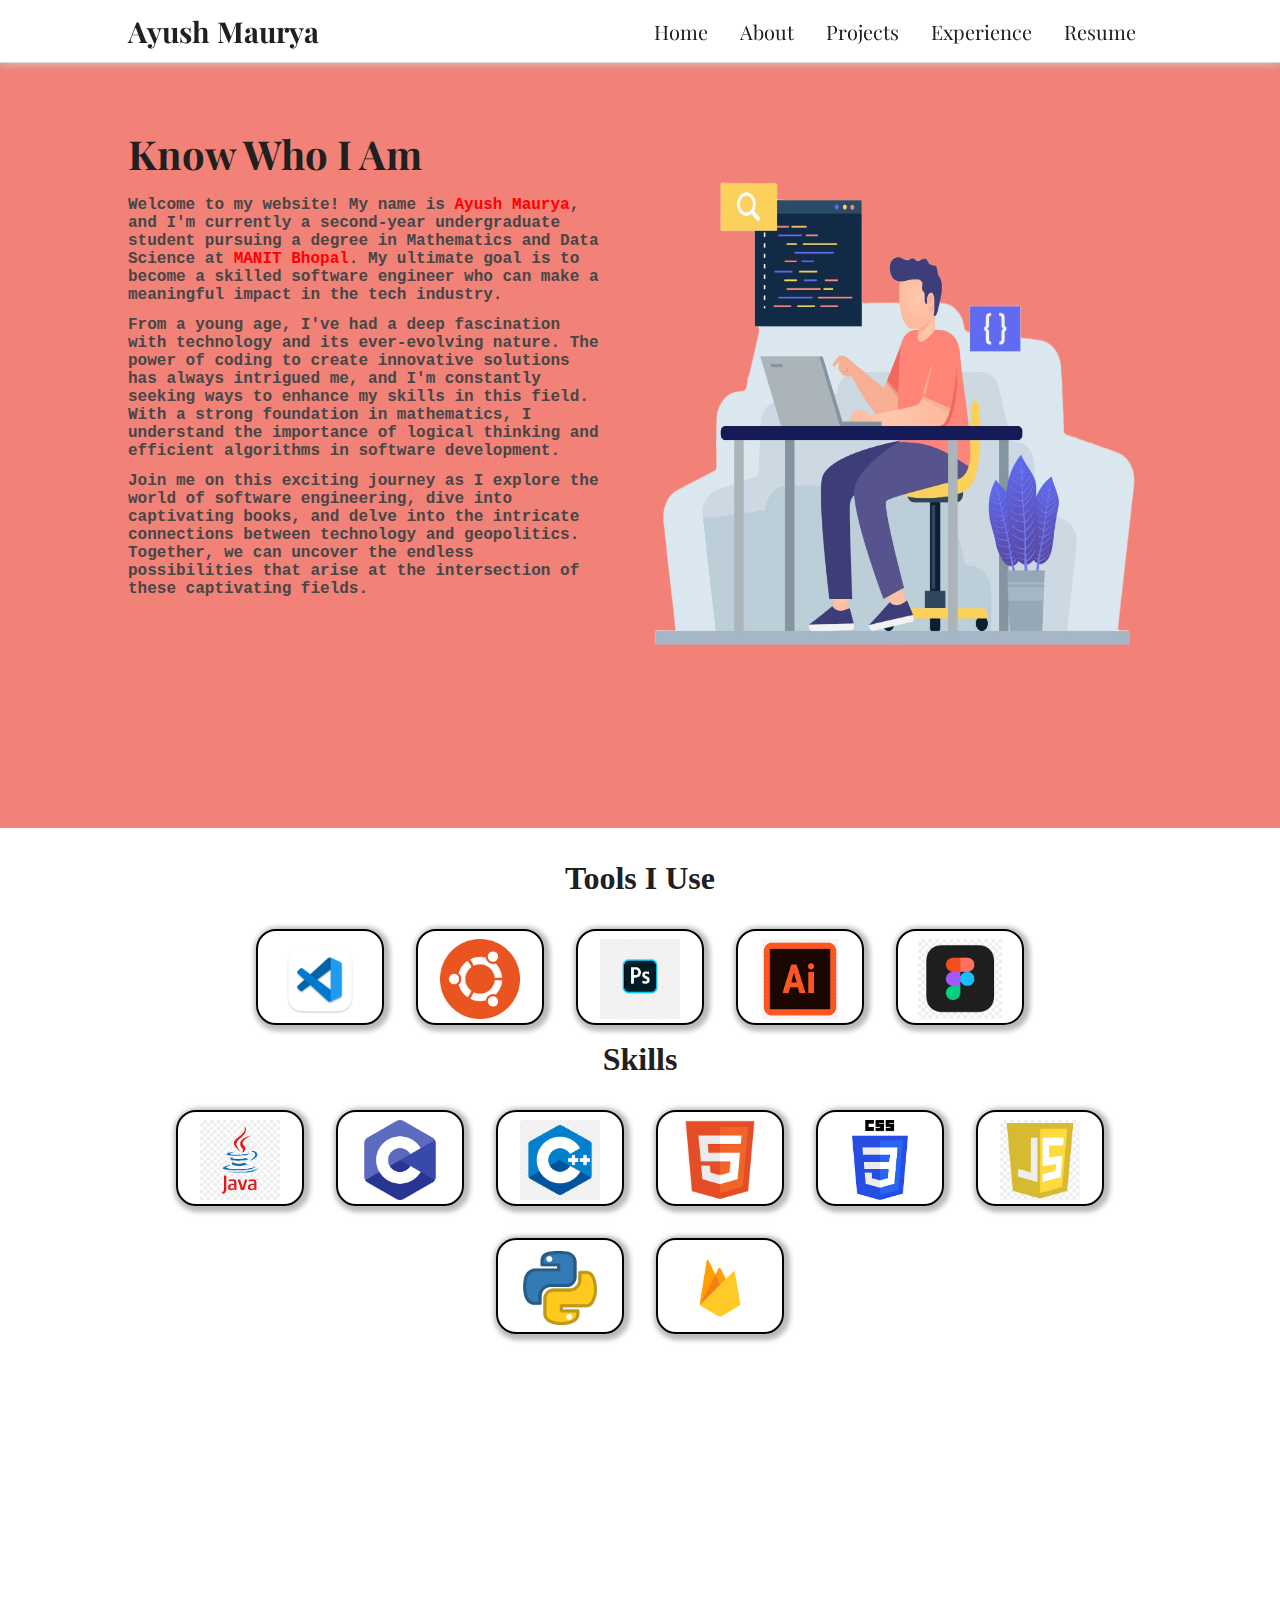
==== about.html @ f6368599 "First draft" ====
<!DOCTYPE html>
<html lang="en">
<head>
    <meta charset="UTF-8">
    <meta http-equiv="X-UA-Compatible" content="IE=edge">
    <meta name="viewport" content="width=device-width, initial-scale=1.0">
    <title>Ayush Maurya</title>
    <link rel="stylesheet" href="https://cdnjs.cloudflare.com/ajax/libs/font-awesome/6.2.0/css/all.min.css" integrity="sha512-xh6O/CkQoPOWDdYTDqeRdPCVd1SpvCA9XXcUnZS2FmJNp1coAFzvtCN9BmamE+4aHK8yyUHUSCcJHgXloTyT2A==" crossorigin="anonymous" referrerpolicy="no-referrer" />
    <link rel="stylesheet" href="./static/style.css">
    <link rel="stylesheet" href="./static/about.css">
</head>
<body>
    <!-- navigation section -->
    <nav>
        <div class="logo">
            <h1><a href="index.html">Ayush Maurya</a></h1>
        </div>
        <ul class="nav-menu">
            <li><a class="link" href="index.html">Home</a></li>
            <li><a class="link" href="about.html">About</a></li>
            <li><a class="link" href="projects.html">Projects</a></li>
            <li><a class="link" href="#experience">Experience</a></li>
            <li><a class="link" href="https://drive.google.com/file/d/1RMhTDSgQ4D0JIaD81iXitiJXJhBhCgYg/view?usp=sharing" target="_blank">Resume</a></li>
        </ul>
        <div class="hamburger">
            <span class="bar"></span>
            <span class="bar"></span>
            <span class="bar"></span>
        </div>
    </nav>
    <section id="about-me">
        <div class="left">
            <div class="intro">
                <h1>Know Who I Am</h1>
                <p>
                    Welcome to my website! My name is <span>Ayush Maurya</span>, and I'm currently a second-year undergraduate student pursuing a degree in Mathematics and Data Science at <span>MANIT Bhopal</span>. My ultimate goal is to become a skilled software engineer who can make a meaningful impact in the tech industry.
                </p>
                <p>
                    From a young age, I've had a deep fascination with technology and its ever-evolving nature. The power of coding to create innovative solutions has always intrigued me, and I'm constantly seeking ways to enhance my skills in this field. With a strong foundation in mathematics, I understand the importance of logical thinking and efficient algorithms in software development.
                </p>
                <p>
                    Join me on this exciting journey as I explore the world of software engineering, dive into captivating books, and delve into the intricate connections between technology and geopolitics. Together, we can uncover the endless possibilities that arise at the intersection of these captivating fields.
                </p>
            </div>
        </div>
        <div class="right">
            <img src="./static/images/My project.png" alt="coder">
        </div>
    </section>
    <section class="tools-skills">
        <h2>Tools I Use</h2>
        <div class="toolbox">
            <div class="tool">
                <img src="./static/images/vscode.png" alt="VS Code" title="VS Code">
            </div>
            <div class="tool">
                <img src="./static/images/ubunutu.png" alt="Ubuntu" title="Ubuntu">
            </div>
            <div class="tool">
                <img src="./static/images/photoshop.png" alt="Adobe Photoshop" title="Photoshop">
            </div>
            <div class="tool">
                <img src="./static/images/illustrator.png" alt="Adobe illustrator" title="illustrator">
            </div>
            <div class="tool">
                <img src="./static/images/figma.png" alt="figma" title="figma">
            </div>
        </div>
        <h2>Skills</h2>
        <div class="skillset">
            <div class="skill">
                <img src="./static/images/java.png" alt="Java" title="Java">
            </div>
            <div class="skill">
                <img src="./static/images/c.png" alt="C" title="C">
            </div>
            <div class="skill">
                <img src="./static/images/c++.png" alt="C++" title="C++">
            </div>
            <div class="skill">
                <img src="./static/images/html5.png" alt="HTML5" title="HTML5">
            </div>
            <div class="skill">
                <img src="./static/images/css3.png" alt="CSS3" title="CSS3">
            </div>
            <div class="skill">
                <img src="./static/images/javascript.png" alt="javascript" title="Javascript">
            </div>
            <div class="skill">
                <img src="./static/images/python.png" alt="python" title="python">
            </div>
            <div class="skill">
                <img src="./static/images/firebase.png" alt="firebase" title="firebase">
            </div>
        </div>

    </section>
    <script src="./static/script.js"></script>
</body>
</html>
---- static/style.css ----
@import url('https://fonts.googleapis.com/css2?family=Inter+Tight:wght@300&family=Playfair+Display&display=swap');

:root {
    --my-black: #202020
}

* {
    box-sizing: border-box;
    margin: 0;
    padding: 0;
    color: var(--my-black);
}

html {
    scroll-behavior: smooth;
    scroll-padding-top: 4rem;
}

a {
    text-decoration: none;
    color: var(--my-black);
    text-align: center;
}

li {
    list-style: none;
}

/* navigation section */
nav {
    display: flex;
    padding: 0.6rem 8rem;
    align-items: center;
    justify-content: space-between;
    min-width: 100%;
    border-bottom: 1px solid rgb(216, 216, 216);
    position: sticky;
    position: -webkit-sticky;
    top: 0;
    background-color: white;
    font-family: 'Playfair Display', 'Courier New', Courier, monospace;
    box-shadow: 0 0 10px rgb(208, 208, 208);
    z-index: 10;
}

div.logo>h1 {
    font-size: 1.8rem;
}


ul.nav-menu {
    display: flex;
    justify-content: space-between;
    align-items: center;
}

a.link {
    display: inline-block;
    font-size: 1.25rem;
    padding: 0.5rem 1rem;
    transition: all 0.4s cubic-bezier(0.215, 0.610, 0.355, 1);
}

a.link:hover {
    background-color: var(--my-black);
    border-radius: 99px;
    color: white;
}

div.hamburger {
    display: none;
}

span.bar {
    background-color: var(--my-black);
    display: block;
    width: 1.5rem;
    height: 3px;
    margin: 5px auto;
    transition: all 0.3s ease-in-out;
}

@media (max-width:850px) {
    nav {
        padding: 1rem 2rem;
    }

    ul.nav-menu {
        flex-direction: column;
        position: fixed;
        left: -100%;
        top: 4.3rem;
        background-color: #fff;
        width: 100%;
        border-radius: 10px;
        text-align: center;
        transition: 0.3s;
        box-shadow:
            0 10px 27px rgba(0, 0, 0, 0.05);
    }

    .nav-menu.active {
        left: 0;
    }

    div.hamburger {
        display: block;
        cursor: pointer;
    }

    .hamburger.active .bar:nth-child(2) {
        opacity: 0;
    }

    .hamburger.active .bar:nth-child(1) {
        -webkit-transform: translateY(8px) rotate(45deg);
        transform: translateY(8px) rotate(45deg);
    }

    .hamburger.active .bar:nth-child(3) {
        -webkit-transform: translateY(-8px) rotate(-45deg);
        transform: translateY(-8px) rotate(-45deg);
    }
}

/* about secton  */
#about {
    background-color: #cabbff;
    display: flex;
    min-height: 85vh;
    padding: 4rem 8rem;
}

#about>div {
    width: 50%;
}

div.left {
    padding: 2rem;
    padding-top: 4rem;
    padding-left: 0;
    display: flex;
    flex-direction: column;
}

div.text {
    display: flex;
    flex-direction: column;
    font-family: 'Playfair Display', 'Courier New', Courier, monospace;
}

div.text h1 {
    font-size: 2.5rem;
    margin-bottom: 1rem;
}

div.text h2 {
    font-size: 2.2rem;
    color: rgb(255, 0, 85);
    margin-bottom: 1rem;
}

div.text p {
    font-size: 1rem;
    margin-bottom: 0.75rem;
    font-family: 'Courier New', Courier, monospace;
    color: rgb(48, 51, 70);
    font-weight: bold;
}


div.contact {
    margin-top: 2rem;
    display: flex;
    align-items: center;
}

div.social {
    height: 2.5rem;
    width: 2.5rem;
    border-radius: 99px;
    margin: 0.25rem;
    margin-left: 0;
    text-align: center;
    background-color: #cabbff;
}

.fa-brands:hover {
    text-shadow: 2px 2px 1rem rgb(184, 184, 184);
}

.fa-instagram {
    color: rgb(255, 0, 140);
}

.fa-linkedin-in {
    color: rgba(61, 61, 255, 0.938);
}

div.right {
    text-align: center;
}

div.right>img {
    display: block;
    margin: 0 auto;
    max-width: 100%;
    height: 70vh;
}

@media (max-width:850px) {
    #about {
        padding: 2rem 2rem;
    }
}

@media (max-width:650px) {
    #about {
        flex-direction: column-reverse;
    }

    #about>div {
        width: 100%;
    }

    div.right>img {
        height: 50vh;
    }

    div.left {
        padding: 2rem 0;
    }
}
---- static/about.css ----
/* about secton  */
#about-me {
    background-color: #F28177;
    display: flex;
    min-height: 85vh;
    padding: 0rem 8rem;
}

#about-me>div {
    width: 50%;
}

div.left {
    padding: 2rem;
    padding-top: 4rem;
    padding-left: 0;
    display: flex;
    flex-direction: column;
}

div.intro {
    display: flex;
    flex-direction: column;
    font-family: 'Playfair Display', 'Courier New', Courier, monospace;
}

div.intro h1 {
    font-size: 2.5rem;
    margin-bottom: 1rem;
}


div.intro p {
    font-size: 1rem;
    font-weight: bold;
    margin-bottom: 0.75rem;
    font-family: 'Courier New', Courier, monospace;
    color: rgb(70, 70, 70);
}
div.intro span {
    color: red;
}

div.right {
    text-align: center;
}

div.right>img {
    display: block;
    margin: 0 auto;
    max-width: 100%;
    height: 70vh;
}

@media (max-width:850px) {
    #about-me {
        padding: 2rem 2rem;
    }
}

@media (max-width:650px) {
    #about-me {
        flex-direction: column-reverse;
    }

    #about-me>div {
        width: 100%;
    }

    div.right>img {
        height: 50vh;
    }

    div.left {
        padding: 2rem 0;
    }
}

/* tools section */
.tools-skills {
    background-color: white;
    display: flex;
    flex-direction: column;
    align-items: center;
    flex-wrap: wrap;
    min-height: 90vh;
    padding: 2rem 8rem;
}
section.tools-skills h2 {
    font-size: 2rem;
    margin-bottom: 1rem;
}
div.toolbox {
    display: flex;
    flex-wrap: wrap;
    align-items: center;
    justify-content: center;
}
div.tool {
    height: 6rem;
    width: 8rem;
    padding: 0.5rem;
    border: 2px solid black;
    box-shadow: 2px 2px 5px 4px rgb(185, 185, 185);
    border-radius: 20px;
    margin: 1rem;
}
div.tool>img {
    display: block;
    margin: 0 auto;
    max-width: 100%;
    height: 5rem;
}

div.skillset {
    display: flex;
    flex-wrap: wrap;
    align-items: center;
    justify-content: center;
}
div.skill {
    height: 6rem;
    width: 8rem;
    padding: 0.5rem;
    border: 2px solid black;
    box-shadow: 2px 2px 5px 4px rgb(185, 185, 185);
    border-radius: 20px;
    margin: 1rem;
}
div.skill>img {
    display: block;
    margin: 0 auto;
    max-width: 100%;
    height: 5rem;
}
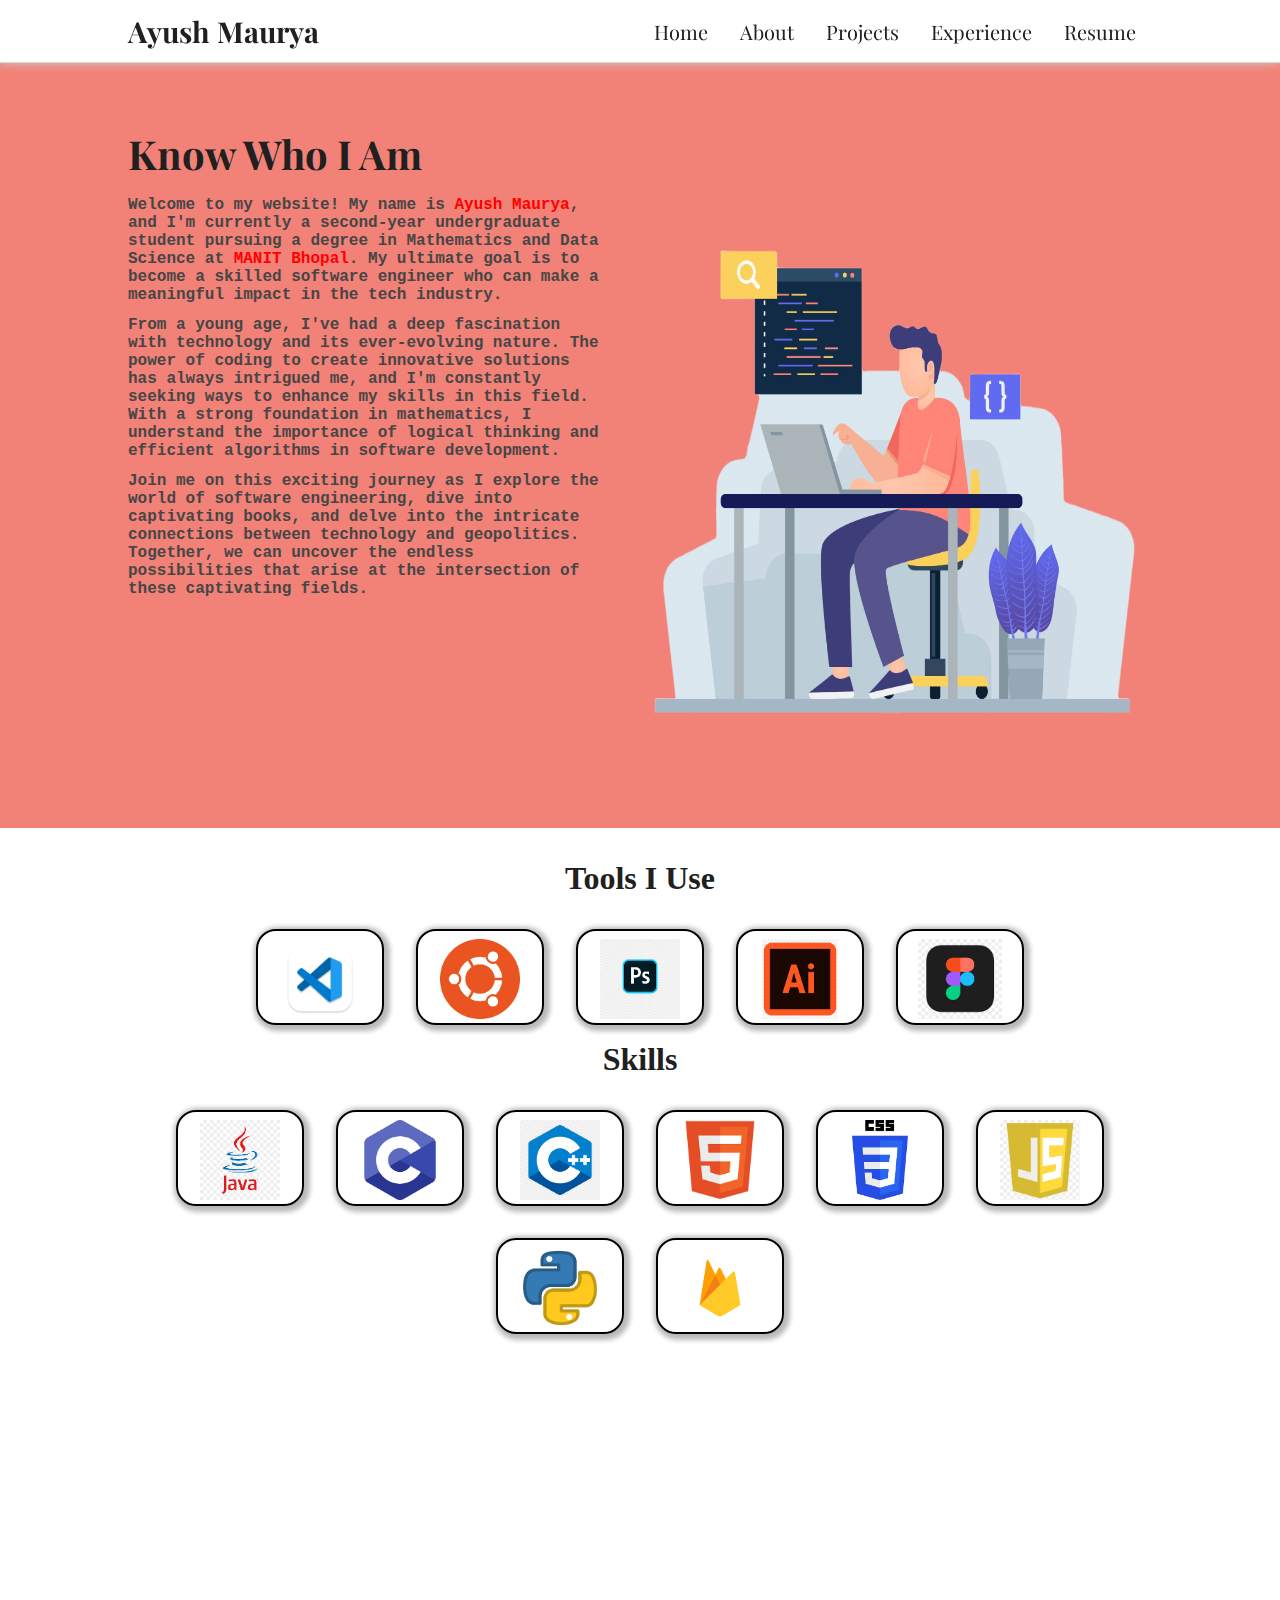
==== commit fdc9e429: "- final draft" ====
--- a/about.html
+++ b/about.html
@@ -19,7 +19,7 @@
             <li><a class="link" href="index.html">Home</a></li>
             <li><a class="link" href="about.html">About</a></li>
             <li><a class="link" href="projects.html">Projects</a></li>
-            <li><a class="link" href="#experience">Experience</a></li>
+            <li><a class="link" href="experience.html">Experience</a></li>
             <li><a class="link" href="https://drive.google.com/file/d/1RMhTDSgQ4D0JIaD81iXitiJXJhBhCgYg/view?usp=sharing" target="_blank">Resume</a></li>
         </ul>
         <div class="hamburger">
--- a/static/style.css
+++ b/static/style.css
@@ -137,7 +137,7 @@
 
 div.left {
     padding: 2rem;
-    padding-top: 4rem;
+    padding-top: 3rem;
     padding-left: 0;
     display: flex;
     flex-direction: column;
--- a/static/about.css
+++ b/static/about.css
@@ -42,7 +42,8 @@
 }
 
 div.right {
-    text-align: center;
+    display: flex;
+    align-items: center;
 }
 
 div.right>img {
@@ -54,7 +55,7 @@
 
 @media (max-width:850px) {
     #about-me {
-        padding: 2rem 2rem;
+        padding: 0rem 2rem;
     }
 }
 
@@ -85,6 +86,11 @@
     flex-wrap: wrap;
     min-height: 90vh;
     padding: 2rem 8rem;
+}
+@media (max-width:850px) {
+    .tools-skills{
+        padding: 2rem 2rem;
+    }
 }
 section.tools-skills h2 {
     font-size: 2rem;
